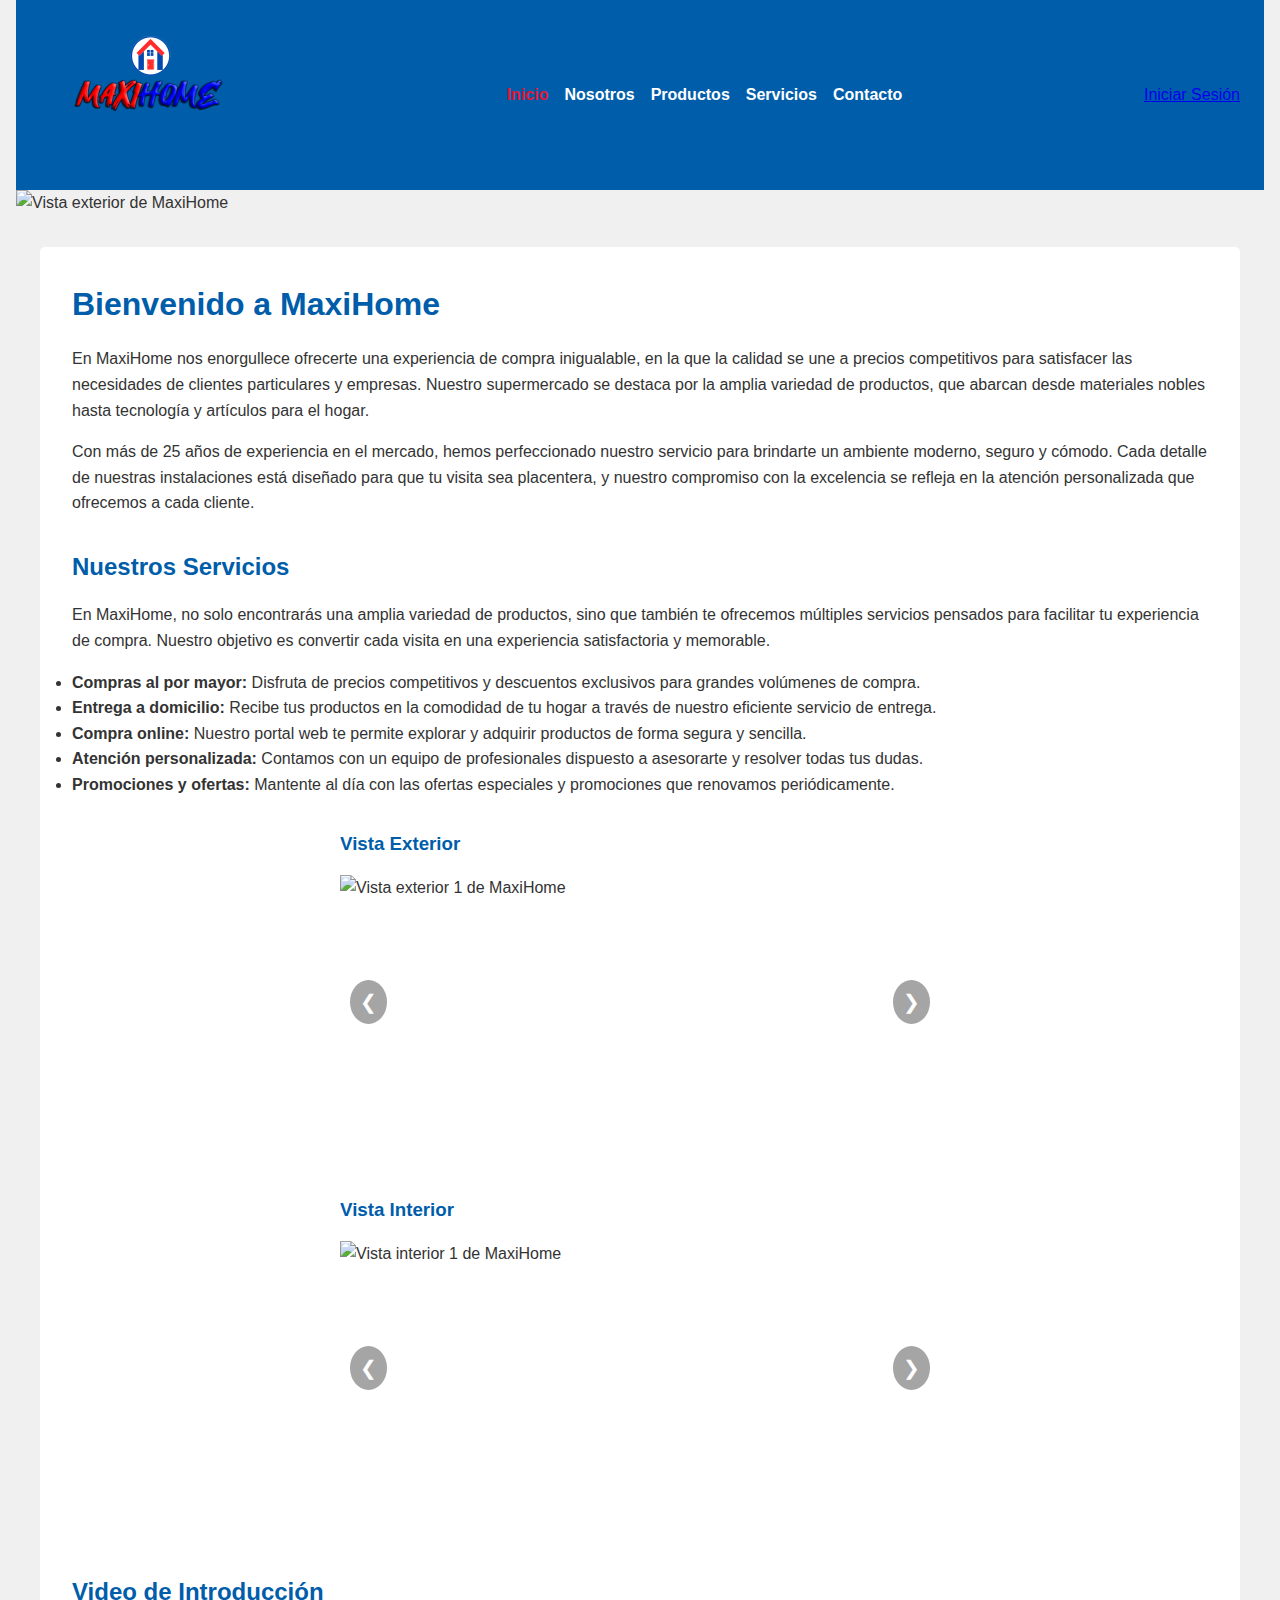
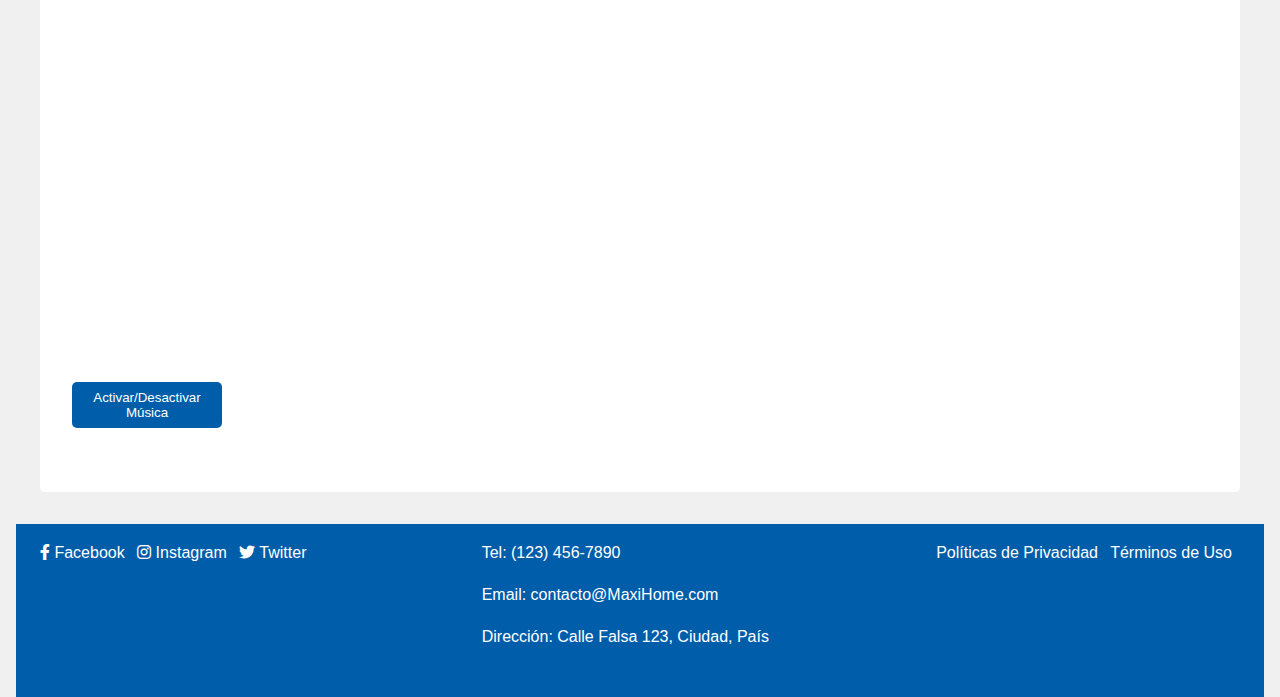
==== pagina de supermercado/paginas/index.html @ d74026f7 "update" ====
<!DOCTYPE html>
<html lang="es">
  <head>
    <meta charset="UTF-8" />
    <meta name="viewport" content="width=device-width, initial-scale=1.0" />
    <title>MaxiHome - Inicio</title>
    <link rel="stylesheet" href="../css/styles.css" />
    <link
      rel="stylesheet"
      href="https://cdnjs.cloudflare.com/ajax/libs/font-awesome/6.0.0-beta3/css/all.min.css"
    />
  </head>

  <body>
    <script src="../js/login.js"></script>
    <script src="../js/script.js"></script>
    <header>
      <div class="header-container">
        <a href="index.html">
          <img
            src="../imagenes/logomaxi.png"
            alt="Logo de MaxiHome"
          />
        </a>
        <nav>
          <ul>
            <li><a href="index.html"class="active">Inicio</a></li>
            <li>
              <a href="../Nosotros.html"
                >Nosotros</a
              >
            </li>
            <li>
              <a href="../Productos.html"
                >Productos</a
              >
            </li>
            <li>
              <a href="../Servicios.html"
                >Servicios</a
              >
            </li>
            <li>
              <a href="../Contacto.html"
                >Contacto</a
              >
            </li>
          </ul>
        </nav>
        <!-- Contenedor de autenticación -->
        <div id="authContainer">
          <span id="userInfo"></span>
          <a id="loginLink" href="../login.html"
            >Iniciar Sesión</a
          >
          <button id="logoutBtn" onclick="logout()" style="display: none">
            Cerrar sesión
          </button>
        </div>
      </div>
    </header>

    <!-- Imagen Grande (Hero Image) -->
    <section id="hero">
      <img
        src="imagenes/ssssa.jpg"
        alt="Vista exterior de MaxiHome"
        style="width: 100%; max-height: 400px; object-fit: cover"
      />
    </section>

    <!-- Contenido Principal -->
    <main>
      <!-- Sección de Introducción -->
      <section id="introduccion">
        <h1>Bienvenido a MaxiHome</h1>
        <p>
          En MaxiHome nos enorgullece ofrecerte una experiencia de compra
          inigualable, en la que la calidad se une a precios competitivos para
          satisfacer las necesidades de clientes particulares y empresas.
          Nuestro supermercado se destaca por la amplia variedad de productos,
          que abarcan desde materiales nobles hasta tecnología y artículos para
          el hogar.
        </p>
        <p>
          Con más de 25 años de experiencia en el mercado, hemos perfeccionado
          nuestro servicio para brindarte un ambiente moderno, seguro y cómodo.
          Cada detalle de nuestras instalaciones está diseñado para que tu
          visita sea placentera, y nuestro compromiso con la excelencia se
          refleja en la atención personalizada que ofrecemos a cada cliente.
        </p>
      </section>

      <!-- Sección de Servicios -->
      <section id="servicios">
        <h2>Nuestros Servicios</h2>
        <p>
          En MaxiHome, no solo encontrarás una amplia variedad de productos,
          sino que también te ofrecemos múltiples servicios pensados para
          facilitar tu experiencia de compra. Nuestro objetivo es convertir cada
          visita en una experiencia satisfactoria y memorable.
        </p>
        <ul>
          <li>
            <strong>Compras al por mayor:</strong> Disfruta de precios
            competitivos y descuentos exclusivos para grandes volúmenes de
            compra.
          </li>
          <li>
            <strong>Entrega a domicilio:</strong> Recibe tus productos en la
            comodidad de tu hogar a través de nuestro eficiente servicio de
            entrega.
          </li>
          <li>
            <strong>Compra online:</strong> Nuestro portal web te permite
            explorar y adquirir productos de forma segura y sencilla.
          </li>
          <li>
            <strong>Atención personalizada:</strong> Contamos con un equipo de
            profesionales dispuesto a asesorarte y resolver todas tus dudas.
          </li>
          <li>
            <strong>Promociones y ofertas:</strong> Mantente al día con las
            ofertas especiales y promociones que renovamos periódicamente.
          </li>
        </ul>
      </section>

      <!-- Galería de Imágenes -->
      <section id="inicio">
        <!-- Carrusel de Vista Exterior -->
        <div class="carrusel-container" id="exteriorCarousel">
          <h3>Vista Exterior</h3>
          <div class="carrusel">
            <div class="slide active">
              <img
                src="imagenes/enterior1.jpg"
                alt="Vista exterior 1 de MaxiHome"
              />
            </div>
            <div class="slide">
              <img
                src="imagenes/exterior2.jpg"
                alt="Vista exterior 2 de MaxiHome"
              />
            </div>
            <div class="slide">
              <img
                src="imagenes/exterior3.jpg"
                alt="Vista exterior 3 de MaxiHome"
              />
            </div>
          </div>
          <button class="prev">&#10094;</button>
          <button class="next">&#10095;</button>
        </div>

        <!-- Carrusel de Vista Interior -->
        <div class="carrusel-container" id="interiorCarousel">
          <h3>Vista Interior</h3>
          <div class="carrusel">
            <div class="slide active">
              <img
                src="imagenes/interior1.jpg"
                alt="Vista interior 1 de MaxiHome"
              />
            </div>
            <div class="slide">
              <img
                src="imagenes/interior2.jpg"
                alt="Vista interior 2 de MaxiHome"
              />
            </div>
            <div class="slide">
              <img
                src="imagenes/interior 3.jpg"
                alt="Vista interior 3 de MaxiHome"
              />
            </div>
          </div>
          <button class="prev">&#10094;</button>
          <button class="next">&#10095;</button>
        </div>
      </section>

      <!-- Video de Introducción -->
      <section id="video-intro">
        <h2>Video de Introducción</h2>
        <iframe
          width="560"
          height="315"
          src="https://www.youtube.com/embed/_3OobXetjs8?si=OEbEn9tuiBzVkyk5"
          title="YouTube video player"
          frameborder="0"
          allow="accelerometer; autoplay; clipboard-write; encrypted-media; gyroscope; picture-in-picture; web-share"
          referrerpolicy="strict-origin-when-cross-origin"
          allowfullscreen
        ></iframe>
      </section>

      <!-- Audio de Fondo -->
      <section id="audio-fondo">
        <audio id="bgAudio" loop>
          <source src="audio/GESHUOU(MP3_160K).mp3" type="audio/mpeg" />
          Tu navegador no soporta audio.
        </audio>
        <button onclick="toggleAudio()">Activar/Desactivar Música</button>
      </section>
    </main>

    <footer>
      <div class="footer-content">
        <section class="redes">
          <a href="https://www.facebook.com/cotsco" target="_blank">
            <i class="fab fa-facebook-f"></i> Facebook
          </a>
          <a href="https://www.instagram.com/cotsco" target="_blank">
            <i class="fab fa-instagram"></i> Instagram
          </a>
          <a href="https://twitter.com/cotsco" target="_blank">
            <i class="fab fa-twitter"></i> Twitter
          </a>
        </section>
        <section class="informacion">
          <p>Tel: (123) 456-7890</p>
          <p>Email: contacto@MaxiHome.com</p>
          <p>Dirección: Calle Falsa 123, Ciudad, País</p>
        </section>
        <section class="politicas">
          <a href="/paginas/privacidad.html">Políticas de Privacidad</a>
          <a href="/paginas/terminos.html">Términos de Uso</a>
        </section>
      </div>
    </footer>
  </body>
</html>
---- pagina de supermercado/css/styles.css ----
/* Reset básico */
* {
  margin: 0;
  padding: 0;
  box-sizing: border-box;
}

/* Variables de color */
:root {
  --primary-blue: #005daa;
  --secondary-red: #e31837;
  --light-gray: #f0f0f0;
  --dark-gray: #333;
}

/* Estilos globales */
body {
  font-family: Arial, sans-serif;
  line-height: 1.6;
  background-color: var(--light-gray);
  color: var(--dark-gray);
  padding: 0 1rem; /* Espacio extra a los costados */
}

/* Header */
header {
  background-color: var(--primary-blue);
  color: white;
  padding: 1rem 0;
}

.header-container {
  width: 100%;
  max-width: 1200px;
  margin: 0 auto;
  display: flex;
  align-items: center;
  justify-content: space-between;
}

header a img {
  height: 150px; /* Logo aumentado */
}

nav ul {
  list-style: none;
  display: flex;
  gap: 1rem;
}

nav ul li a {
  color: white;
  text-decoration: none;
  font-weight: bold;
  transition: color 0.3s ease;
}

nav ul li a:hover,
nav ul li a.active {
  color: var(--secondary-red);
}

/* Main */
main {
  width: 100%;
  max-width: 1200px;
  margin: 2rem auto;
  padding: 2rem; /* Aumenta el espacio interno */
  background-color: white;
  border-radius: 5px;
}

/* Secciones y tipografía */
section {
  margin-bottom: 2rem;
}

section h1,
section h2,
section h3 {
  margin-bottom: 1rem;
  color: var(--primary-blue);
}

section p {
  margin-bottom: 1rem;
}

/* Tarjetas de productos */
.product-container {
  display: flex;
  flex-wrap: wrap;
  gap: 1rem;
  justify-content: space-between;
}

.product-card {
  background-color: white;
  border: 1px solid #ccc;
  padding: 1rem;
  width: calc(33.333% - 1rem);
  box-shadow: 0 2px 5px rgba(0, 0, 0, 0.1);
  transition: transform 0.3s ease;
  border-radius: 5px;
}

.product-card:hover {
  transform: translateY(-5px);
}

.product-card img {
  max-width: 100%;
  height: auto;
  display: block;
  margin-bottom: 0.5rem;
}

.product-card h3 {
  margin-bottom: 0.5rem;
  font-size: 1.2rem;
  color: var(--primary-blue);
}

.product-card .precio {
  font-weight: bold;
  color: var(--secondary-red);
  margin-bottom: 0.5rem;
}

/* Formularios */
form {
  display: flex;
  flex-direction: column;
}

form label {
  margin: 0.5rem 0 0.2rem;
}

form input,
form textarea {
  width: 100%;
  padding: 0.5rem;
  border: 1px solid #ccc;
  border-radius: 3px;
  margin-bottom: 1rem;
}

/* Botones */
button {
  background-color: var(--primary-blue);
  color: white;
  border: none;
  padding: 0.5rem 1rem;
  cursor: pointer;
  border-radius: 5px;
  transition: background-color 0.3s ease;
  max-width: 150px; /* Ancho reducido */
}

button:hover {
  background-color: var(--secondary-red);
}

/* Footer */
footer {
  background-color: var(--primary-blue);
  color: white;
  padding: 1rem 0;
}

.footer-content {
  width: 100%;
  max-width: 1200px;
  margin: 0 auto;
  display: flex;
  flex-wrap: wrap;
  justify-content: space-between;
}

.footer-content section {
  margin-bottom: 1rem;
}

.footer-content a {
  color: white;
  text-decoration: none;
  margin-right: 0.5rem;
  transition: text-decoration 0.3s ease;
}

.footer-content a:hover {
  text-decoration: underline;
}

/* Modal para inicio de sesión/registro */
.modal {
  display: none;
  position: fixed;
  z-index: 1000;
  left: 0;
  top: 0;
  width: 100%;
  height: 100%;
  overflow: auto;
  background-color: rgba(0, 0, 0, 0.5);
}

.modal-content {
  background-color: white;
  margin: 10% auto;
  padding: 1rem;
  border: 1px solid #888;
  width: 90%;
  max-width: 500px;
  border-radius: 5px;
  position: relative;
}

.modal-content .close {
  color: #aaa;
  position: absolute;
  right: 1rem;
  top: 1rem;
  font-size: 28px;
  font-weight: bold;
  cursor: pointer;
}

.modal-content .close:hover,
.modal-content .close:focus {
  color: var(--secondary-red);
}

/* Responsive */
@media (max-width: 768px) {
  .product-card {
    width: calc(50% - 1rem);
  }
}

@media (max-width: 480px) {
  nav ul {
    flex-direction: column;
  }
  .product-card {
    width: 100%;
  }
}

/* Carrusel */
.carrusel-container {
  position: relative;
  width: 90%;
  max-width: 600px;
  margin: 20px auto;
  overflow: hidden;
  border-radius: 10px;
}

.carrusel {
  display: flex;
  position: relative;
}

.carrusel-container .slide {
  display: none;
  width: 100%;
  height: 300px;
  object-fit: cover;
}

.carrusel-container .active {
  display: block;
}

/* Botones del carrusel */
.carrusel-container button {
  position: absolute;
  top: 50%;
  transform: translateY(-50%);
  background-color: rgba(0, 0, 0, 0.5);
  color: white;
  border: none;
  padding: 10px;
  cursor: pointer;
  font-size: 20px;
  border-radius: 50%;
  opacity: 0.7;
}

.carrusel-container button:hover {
  opacity: 1;
}

.carrusel-container .prev {
  left: 10px;
}

.carrusel-container .next {
  right: 10px;
}

/* Estilos para la galería de equipo */
.galeria-equipo {
  display: flex;
  flex-wrap: wrap;
  justify-content: center;
  gap: 1rem;
}

.galeria-equipo img {
  width: 300px; /* Ajusta el ancho según lo que necesites */
  height: 200px; /* Ajusta la altura para mantener una proporción uniforme */
  object-fit: cover; /* Asegura que la imagen se recorte sin deformarse */
  border-radius: 5px; /* Opcional, para redondear esquinas */
}

/* Contenedor para agrupar video e imagen */
.media-wrapper {
  display: flex;
  align-items: flex-start; /* Alinea los elementos por la parte superior */
  gap: 20px; /* Espacio entre el video y la imagen */
  flex-wrap: wrap; /* Para que en pantallas pequeñas se ajusten */
}

/* Asegura que el video se adapte */
.media-wrapper .video-servicio {
  flex: 1;
  min-width: 300px; /* Opcional: define un ancho mínimo */
}

/* Estilos para la imagen, estandarizando la altura y permitiendo ancho variable */
.media-wrapper img {
  height: 300px; /* Define la altura uniforme */
  width: auto; /* El ancho se ajusta respetando la proporción original */
  object-fit: cover; /* Recorta la imagen centrada si es necesario */
  border-radius: 5px; /* Opcional: para redondear esquinas */
}
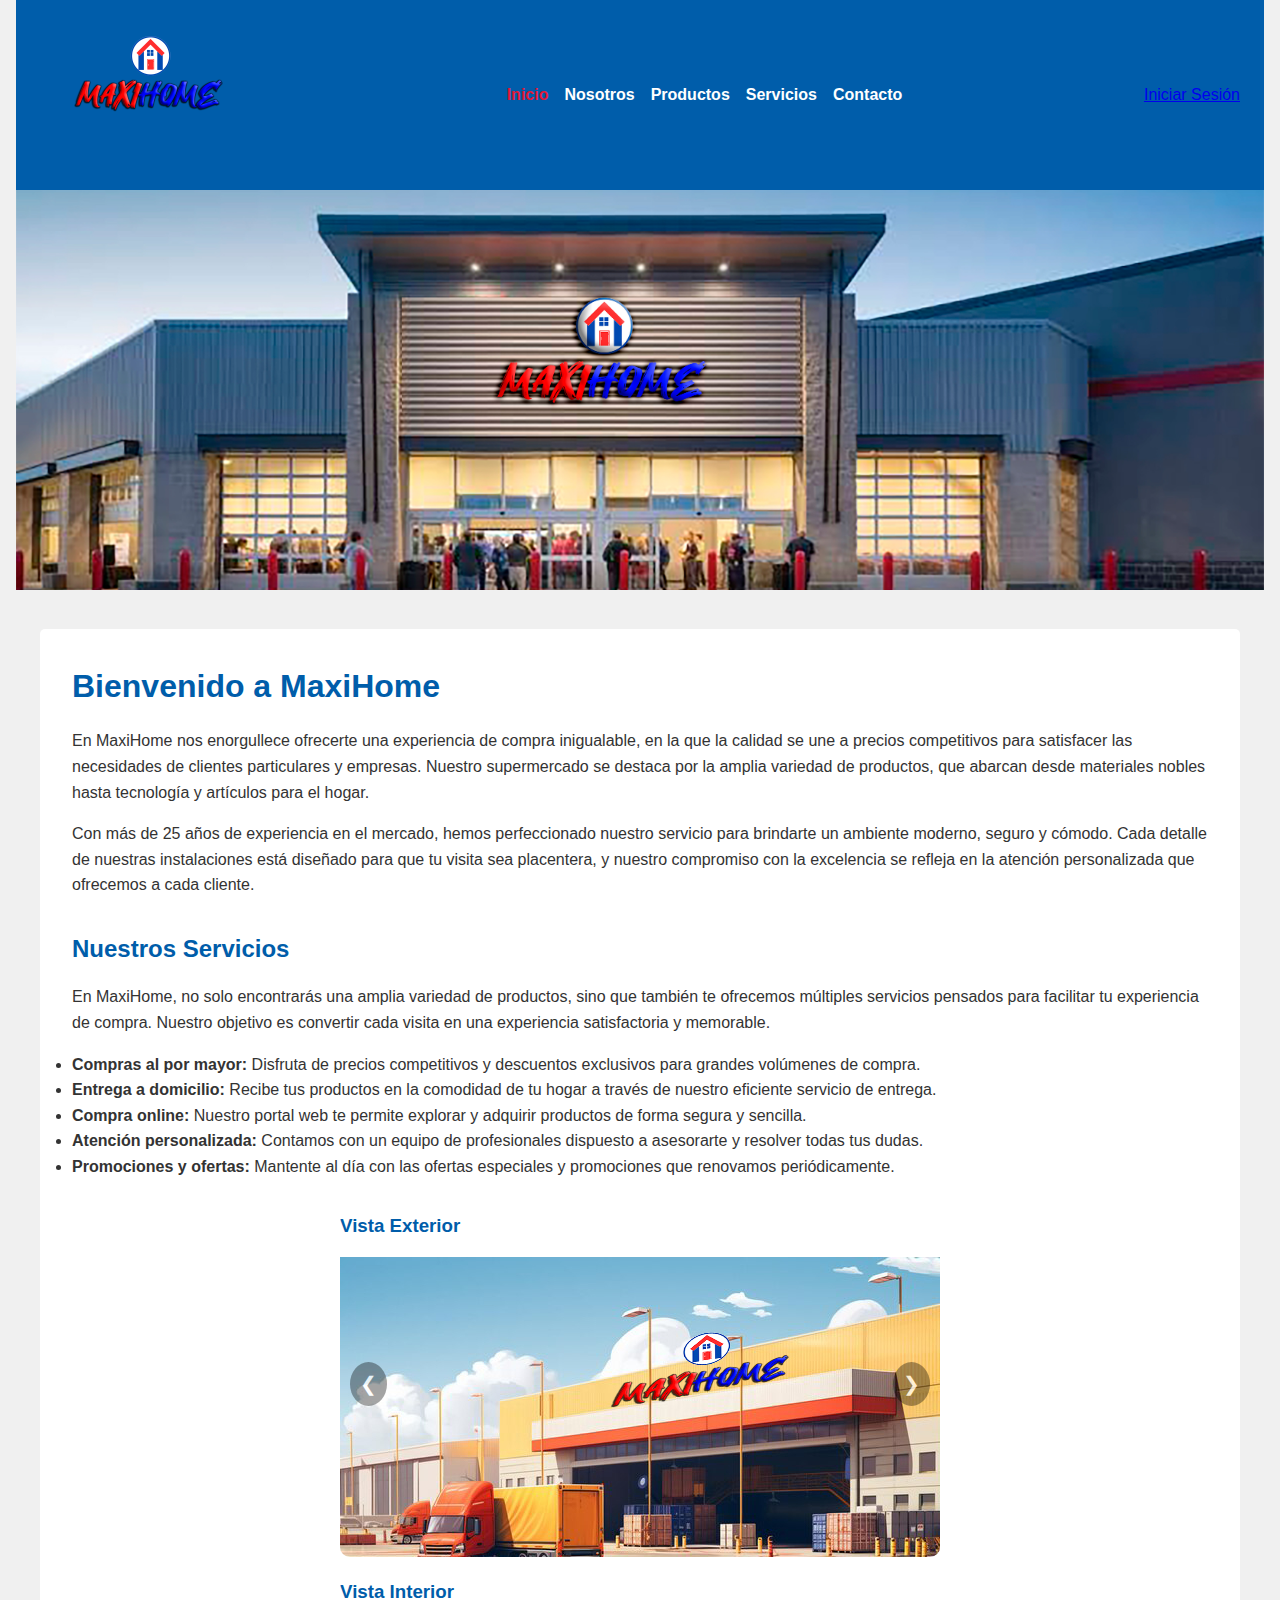
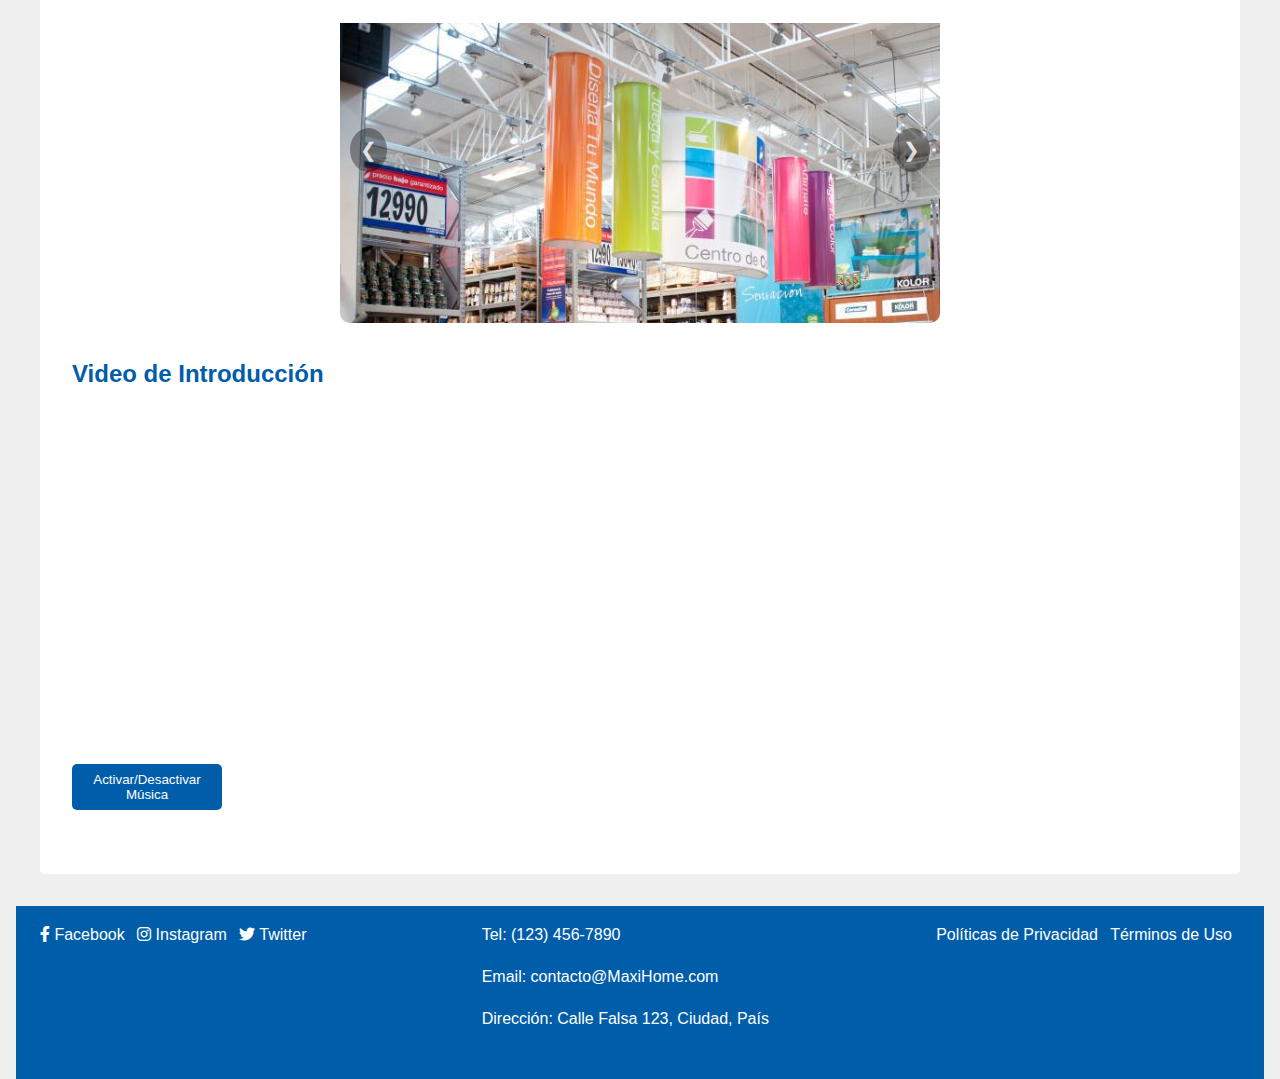
==== commit c9e96dd8: "update" ====
--- a/pagina de supermercado/paginas/index.html
+++ b/pagina de supermercado/paginas/index.html
@@ -26,22 +26,22 @@
           <ul>
             <li><a href="index.html"class="active">Inicio</a></li>
             <li>
-              <a href="../Nosotros.html"
+              <a href="../paginas/Nosotros.html"
                 >Nosotros</a
               >
             </li>
             <li>
-              <a href="../Productos.html"
+              <a href="../paginas/Productos.html"
                 >Productos</a
               >
             </li>
             <li>
-              <a href="../Servicios.html"
+              <a href="../paginas/Servicios.html"
                 >Servicios</a
               >
             </li>
             <li>
-              <a href="../Contacto.html"
+              <a href="../paginas/Contacto.html"
                 >Contacto</a
               >
             </li>
@@ -50,7 +50,7 @@
         <!-- Contenedor de autenticación -->
         <div id="authContainer">
           <span id="userInfo"></span>
-          <a id="loginLink" href="../login.html"
+          <a id="loginLink" href="../paginas/login.html"
             >Iniciar Sesión</a
           >
           <button id="logoutBtn" onclick="logout()" style="display: none">
@@ -63,7 +63,7 @@
     <!-- Imagen Grande (Hero Image) -->
     <section id="hero">
       <img
-        src="imagenes/ssssa.jpg"
+        src="../imagenes/ssssa.jpg"
         alt="Vista exterior de MaxiHome"
         style="width: 100%; max-height: 400px; object-fit: cover"
       />
@@ -134,19 +134,19 @@
           <div class="carrusel">
             <div class="slide active">
               <img
-                src="imagenes/enterior1.jpg"
+                src="../imagenes/enterior1.jpg"
                 alt="Vista exterior 1 de MaxiHome"
               />
             </div>
             <div class="slide">
               <img
-                src="imagenes/exterior2.jpg"
+                src="../imagenes/exterior2.jpg"
                 alt="Vista exterior 2 de MaxiHome"
               />
             </div>
             <div class="slide">
               <img
-                src="imagenes/exterior3.jpg"
+                src="../imagenes/exterior3.jpg"
                 alt="Vista exterior 3 de MaxiHome"
               />
             </div>
@@ -161,19 +161,19 @@
           <div class="carrusel">
             <div class="slide active">
               <img
-                src="imagenes/interior1.jpg"
+                src="../imagenes/interior1.jpg"
                 alt="Vista interior 1 de MaxiHome"
               />
             </div>
             <div class="slide">
               <img
-                src="imagenes/interior2.jpg"
+                src="../imagenes/interior2.jpg"
                 alt="Vista interior 2 de MaxiHome"
               />
             </div>
             <div class="slide">
               <img
-                src="imagenes/interior 3.jpg"
+                src="../imagenes/interior 3.jpg"
                 alt="Vista interior 3 de MaxiHome"
               />
             </div>
@@ -201,7 +201,7 @@
       <!-- Audio de Fondo -->
       <section id="audio-fondo">
         <audio id="bgAudio" loop>
-          <source src="audio/GESHUOU(MP3_160K).mp3" type="audio/mpeg" />
+          <source src="../audio/GESHUOU(MP3_160K).mp3" type="audio/mpeg" />
           Tu navegador no soporta audio.
         </audio>
         <button onclick="toggleAudio()">Activar/Desactivar Música</button>
@@ -227,8 +227,8 @@
           <p>Dirección: Calle Falsa 123, Ciudad, País</p>
         </section>
         <section class="politicas">
-          <a href="/paginas/privacidad.html">Políticas de Privacidad</a>
-          <a href="/paginas/terminos.html">Términos de Uso</a>
+          <a href="#">Políticas de Privacidad</a>
+          <a href="#">Términos de Uso</a>
         </section>
       </div>
     </footer>
